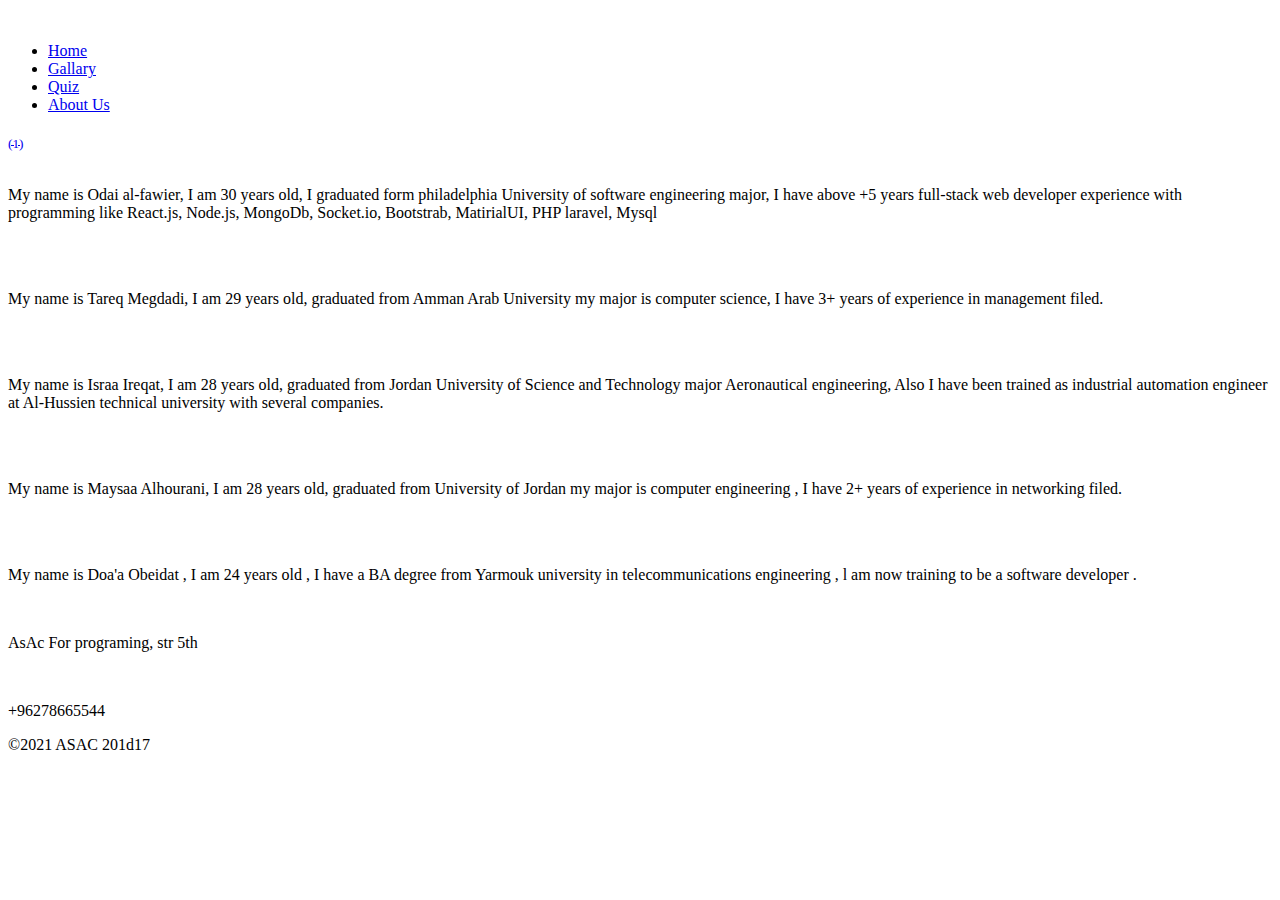
==== about_us.html @ 1c02e697 "adding About-us structure" ====
<!DOCTYPE html>
<html>

<head>
  <title>Home</title>
 
  <link rel="stylesheet" href="https://pro.fontawesome.com/releases/v5.10.0/css/all.css"
    integrity="sha384-AYmEC3Yw5cVb3ZcuHtOA93w35dYTsvhLPVnYs9eStHfGJvOvKxVfELGroGkvsg+p" crossorigin="anonymous" />
  <link rel="stylesheet" href="./css/reset.css" />
  <link rel="stylesheet" href="./css/style.css" />
  <link rel="stylesheet" href="./css/about.css" />
  <link rel="preconnect" href="https://fonts.gstatic.com">
  <link href="https://fonts.googleapis.com/css2?family=Akaya+Telivigala&display=swap" rel="stylesheet">
</head>

<body>

  <header >
    <div><img src="" /></div>





    <nav >

      <ul>
        <li><a href="./index.html">Home</a></li>
       
        <li><a href="./gallery.html">Gallary</a></li>
        <li><a href="./quiz.html">Quiz</a></li>
        <li><a href="#">About Us</a></li>
      
      </ul>
    </nav>

    <div ><a href="./cart.html"><sub>(1)</sub><img src="" alt=""></a></div>
  </header>

  <main >

    <section >

      <div >
        <img src=''>
        <p>My name is Odai al-fawier, I am 30 years old, I graduated form philadelphia University of software
          engineering major, I have above +5 years full-stack web developer experience with programming like React.js,
          Node.js, MongoDb, Socket.io, Bootstrab, MatirialUI, PHP laravel, Mysql </p>
      </div>
      <div >

        <img src=''>
      </div>

    </section>

    <section >

      <div >
        <img src=''>
        <p>My name is Tareq Megdadi, I am 29 years old, graduated from Amman Arab University my major is computer
          science, I have 3+ years of experience in management filed.</p>
      </div>
      <div>

        <img src=''>
      </div>

    </section>
    <section >

      <div >
        <img src=''>
        <p>My name is Israa Ireqat, I am 28 years old, graduated from Jordan University of Science and Technology major
          Aeronautical engineering, Also I have been trained as industrial automation engineer at Al-Hussien technical
          university with several companies.</p>
      </div>
      <div>

        <img src=''>
      </div>

    </section>
    <section >

      <div >
        <img src=''>
        <p>My name is Maysaa Alhourani, I am 28 years old, graduated from University of Jordan my major is computer
          engineering , I have 2+ years of experience in networking filed.</p>
      </div>
      <div >

        <img src=''>
      </div>

    </section>
    <section >

      <div>
        <img src=''>
        <p>My name is Doa'a Obeidat , I am 24 years old , I have a BA degree from Yarmouk university in
          telecommunications engineering , l am now training to be a software developer .</p>
      </div>
      <div >

        <img src=''>
      </div>

    </section>

  </main>

  <footer >
    <div >
      <p>
        <i ></i>
      </p>
      <p>AsAc For programing, str 5th</p>
    </div>

    <div>
      <img src="" />
    </div>
    <div>
      <p><i ></i></p>

      <p>+96278665544</p>
    </div>

    <div >
      <div> <i ></i>
        <i ></i>
        <i></i>
      </div>

      <p>&copy;2021 ASAC 201d17</p>
    </div>

  </footer>
  <script src='js/app.js'></script>
</body>

</html>
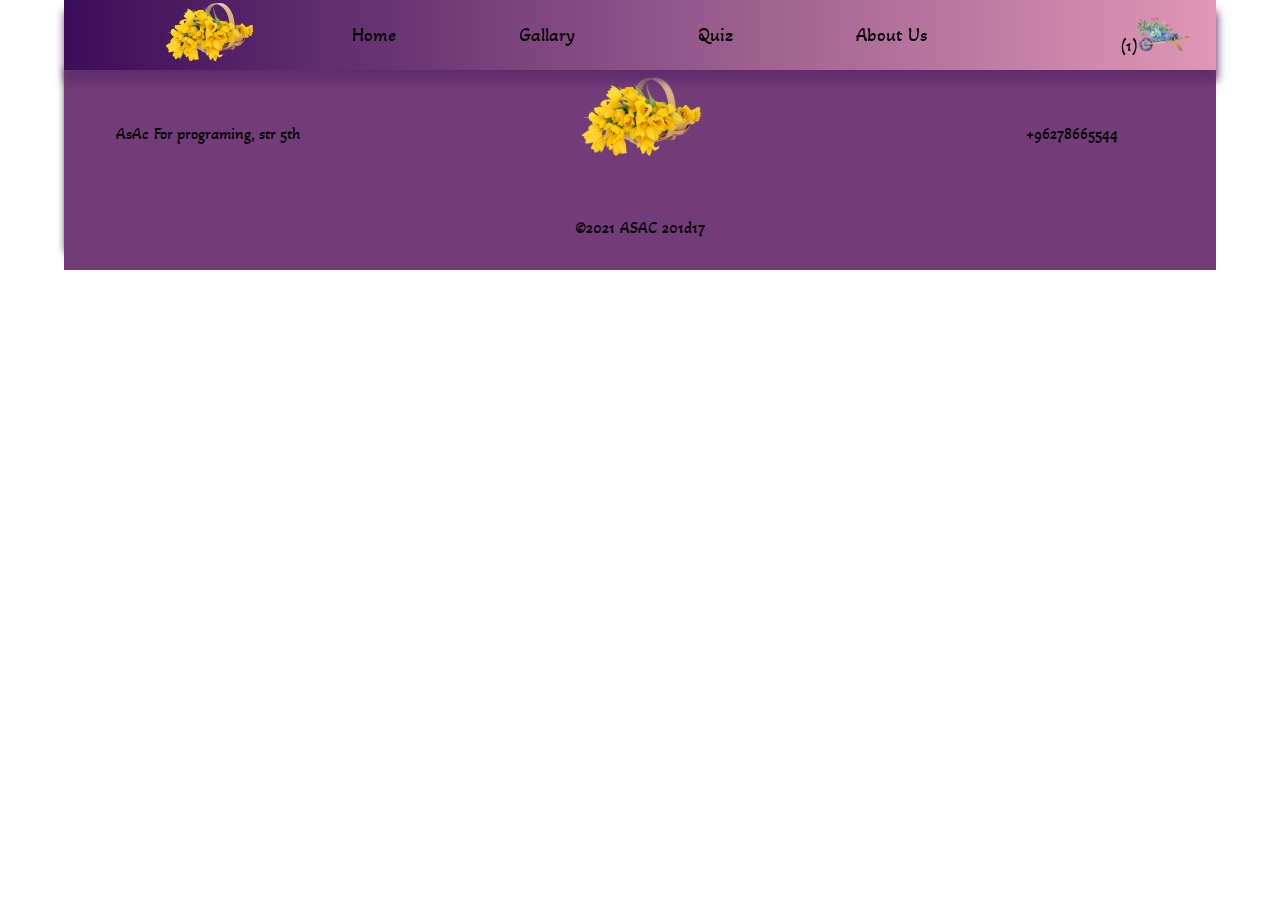
==== commit 4ae3a03a: "new footer and header and css for them for all pages 1" ====
--- a/about_us.html
+++ b/about_us.html
@@ -3,7 +3,7 @@
 
 <head>
   <title>Home</title>
- 
+  <link rel="icon" href="./assets/logoY.png">
   <link rel="stylesheet" href="https://pro.fontawesome.com/releases/v5.10.0/css/all.css"
     integrity="sha384-AYmEC3Yw5cVb3ZcuHtOA93w35dYTsvhLPVnYs9eStHfGJvOvKxVfELGroGkvsg+p" crossorigin="anonymous" />
   <link rel="stylesheet" href="./css/reset.css" />
@@ -15,14 +15,15 @@
 
 <body>
 
-  <header >
-    <div><img src="" /></div>
+  <header class="vanBar">
+    <div class="vanBar__logo"><img src="./assets/logoY.png" /></div>
+    <!-- <div class="vanBar__logo"><img src="https://www.clipartmax.com/png/middle/66-660611_%5Bres%5D-purple-flowers-png-by-hanabell1-plants-with-flowers-png.png"/></div> -->
 
 
 
 
 
-    <nav >
+    <nav class="vanBar__menu">
 
       <ul>
         <li><a href="./index.html">Home</a></li>
@@ -34,110 +35,42 @@
       </ul>
     </nav>
 
-    <div ><a href="./cart.html"><sub>(1)</sub><img src="" alt=""></a></div>
+    <div class="navBar__cart"><a href="./cart.html"><sub id="counter">(1)</sub><img src="./assets/cart.png" alt=""></a></div>
   </header>
 
-  <main >
+  <main class="content">
 
-    <section >
-
-      <div >
-        <img src=''>
-        <p>My name is Odai al-fawier, I am 30 years old, I graduated form philadelphia University of software
-          engineering major, I have above +5 years full-stack web developer experience with programming like React.js,
-          Node.js, MongoDb, Socket.io, Bootstrab, MatirialUI, PHP laravel, Mysql </p>
-      </div>
-      <div >
-
-        <img src=''>
-      </div>
-
-    </section>
-
-    <section >
-
-      <div >
-        <img src=''>
-        <p>My name is Tareq Megdadi, I am 29 years old, graduated from Amman Arab University my major is computer
-          science, I have 3+ years of experience in management filed.</p>
-      </div>
-      <div>
-
-        <img src=''>
-      </div>
-
-    </section>
-    <section >
-
-      <div >
-        <img src=''>
-        <p>My name is Israa Ireqat, I am 28 years old, graduated from Jordan University of Science and Technology major
-          Aeronautical engineering, Also I have been trained as industrial automation engineer at Al-Hussien technical
-          university with several companies.</p>
-      </div>
-      <div>
-
-        <img src=''>
-      </div>
-
-    </section>
-    <section >
-
-      <div >
-        <img src=''>
-        <p>My name is Maysaa Alhourani, I am 28 years old, graduated from University of Jordan my major is computer
-          engineering , I have 2+ years of experience in networking filed.</p>
-      </div>
-      <div >
-
-        <img src=''>
-      </div>
-
-    </section>
-    <section >
-
-      <div>
-        <img src=''>
-        <p>My name is Doa'a Obeidat , I am 24 years old , I have a BA degree from Yarmouk university in
-          telecommunications engineering , l am now training to be a software developer .</p>
-      </div>
-      <div >
-
-        <img src=''>
-      </div>
-
-    </section>
-
+    
   </main>
 
-  <footer >
-    <div >
+  <footer class="footer">
+    <div class="footer__location">
       <p>
-        <i ></i>
+        <i class="fas fa-map-marked-alt"></i>
       </p>
       <p>AsAc For programing, str 5th</p>
     </div>
 
-    <div>
-      <img src="" />
+    <div class="footer__logo">
+      <img src="./assets/logoY.png" />
     </div>
-    <div>
-      <p><i ></i></p>
+    <div class="footer__phone">
+      <p><i class="fas fa-mobile-alt"></i></p>
 
       <p>+96278665544</p>
     </div>
 
-    <div >
-      <div> <i ></i>
-        <i ></i>
-        <i></i>
+    <div class="footer__soicaile">
+      <div> <i class="fab fa-facebook-f"></i>
+        <i class="fab fa-twitter"></i>
+        <i class="fab fa-google-plus-g"></i>
       </div>
 
       <p>&copy;2021 ASAC 201d17</p>
     </div>
 
   </footer>
-  <script src='js/app.js'></script>
+  <script src='./js/app.js'></script>  
 </body>
 
 </html>--- a/css/style.css
+++ b/css/style.css
@@ -0,0 +1,167 @@
+*,*::after,*::before
+{
+    margin: 0;
+    padding: 0;    
+}
+
+section{
+    box-shadow: 1px 11px 9px 0px #612d6d;
+}
+body{
+    display: grid;
+   width: 90%;
+   margin: auto;
+   font-family: 'Akaya Telivigala', cursive;
+}
+
+body{
+    grid-template-rows: 70px 1fr 200px;
+    grid-template-columns: 1fr;
+    grid-template-areas: 'header'
+                         'main'
+                         'footer';
+}
+
+
+.vanBar{
+    
+    grid-area: header;
+    display: grid;    
+    grid-template-rows: 70px;
+    grid-template-columns: 1fr 2fr 1fr;
+ grid-template-areas: 'logo menu cart';
+ justify-content: space-between;
+ align-items: center;
+ background: linear-gradient(to right, #3b0d58, #df98b5);        
+ font-family: 'Akaya Telivigala', cursive;
+
+ position: fixed;
+ width: 90%;
+ opacity: 1;
+ z-index: 99;
+ box-shadow: 1px 11px 9px 0px #612d6d;
+}
+
+
+.vanBar__logo
+{
+    grid-area: logo;
+    justify-self: center;
+    
+}
+.vanBar__logo img
+{
+   width: 97px;
+}
+.vanBar__menu
+{
+    grid-area: menu;
+}
+.vanBar__menu ul
+{
+  
+    display: flex;
+    justify-content: space-between;
+}
+.vanBar__menu ul a
+{
+  
+    text-decoration: none;
+    color:#000000;
+    display: inline-block;
+    transition: color 2s, transform 2s;
+    font-size: 1.2rem;
+}
+
+.vanBar__menu ul a:hover
+{
+  
+   
+    color:rgb(255, 255, 255);
+    transform: scale(1.2);
+
+}
+.navBar__cart
+{
+    grid-area: cart;
+    justify-self: center;
+    text-align: end;
+    margin: 0 9%;
+    transition: color 5s, transform 2s;
+}
+.navBar__cart img
+{
+   width:22%;
+  
+    
+}
+.navBar__cart a
+{
+  
+   text-decoration: none;
+  
+   color: black;
+ 
+}
+
+.navBar__cart:hover a sub
+{
+    color:rgb(255, 255, 255) !important;
+    /* transform: scale(1.2); */
+    
+}
+
+
+.footer
+{
+    grid-area: footer;
+    display: grid;
+    grid-template-columns: 1fr 2fr 1fr;
+    grid-template-rows: 100px 100px;
+    grid-template-areas: 'location logof phone'
+    'social  social social';
+    align-items: center;
+    justify-items: center;
+    background-color: #2f2d2d;
+    background-color: rgb(114 60 120);
+    box-shadow: -6px -9px 8px -8px black;
+}
+.footer__location
+{
+    grid-area: location;
+    display: flex;
+    height: 100%;
+    flex-direction: column;
+    align-items: center;
+    justify-content: space-evenly;
+}
+.footer__logo
+{
+    grid-area: logof;
+}
+.footer__phone
+{
+    grid-area: phone;
+    display: flex;
+    height: 100%;
+    flex-direction: column;
+    align-items: center;
+    justify-content: space-evenly;
+}
+.footer__logo img
+{
+width: 132px;
+}
+.footer__soicaile
+{
+    grid-area: social;
+    height: 100%;
+    display: flex;
+    flex-direction: column;
+    justify-content: center;
+    align-items: center;
+}
+.footer__soicaile div i
+{
+    margin: 7px;
+}
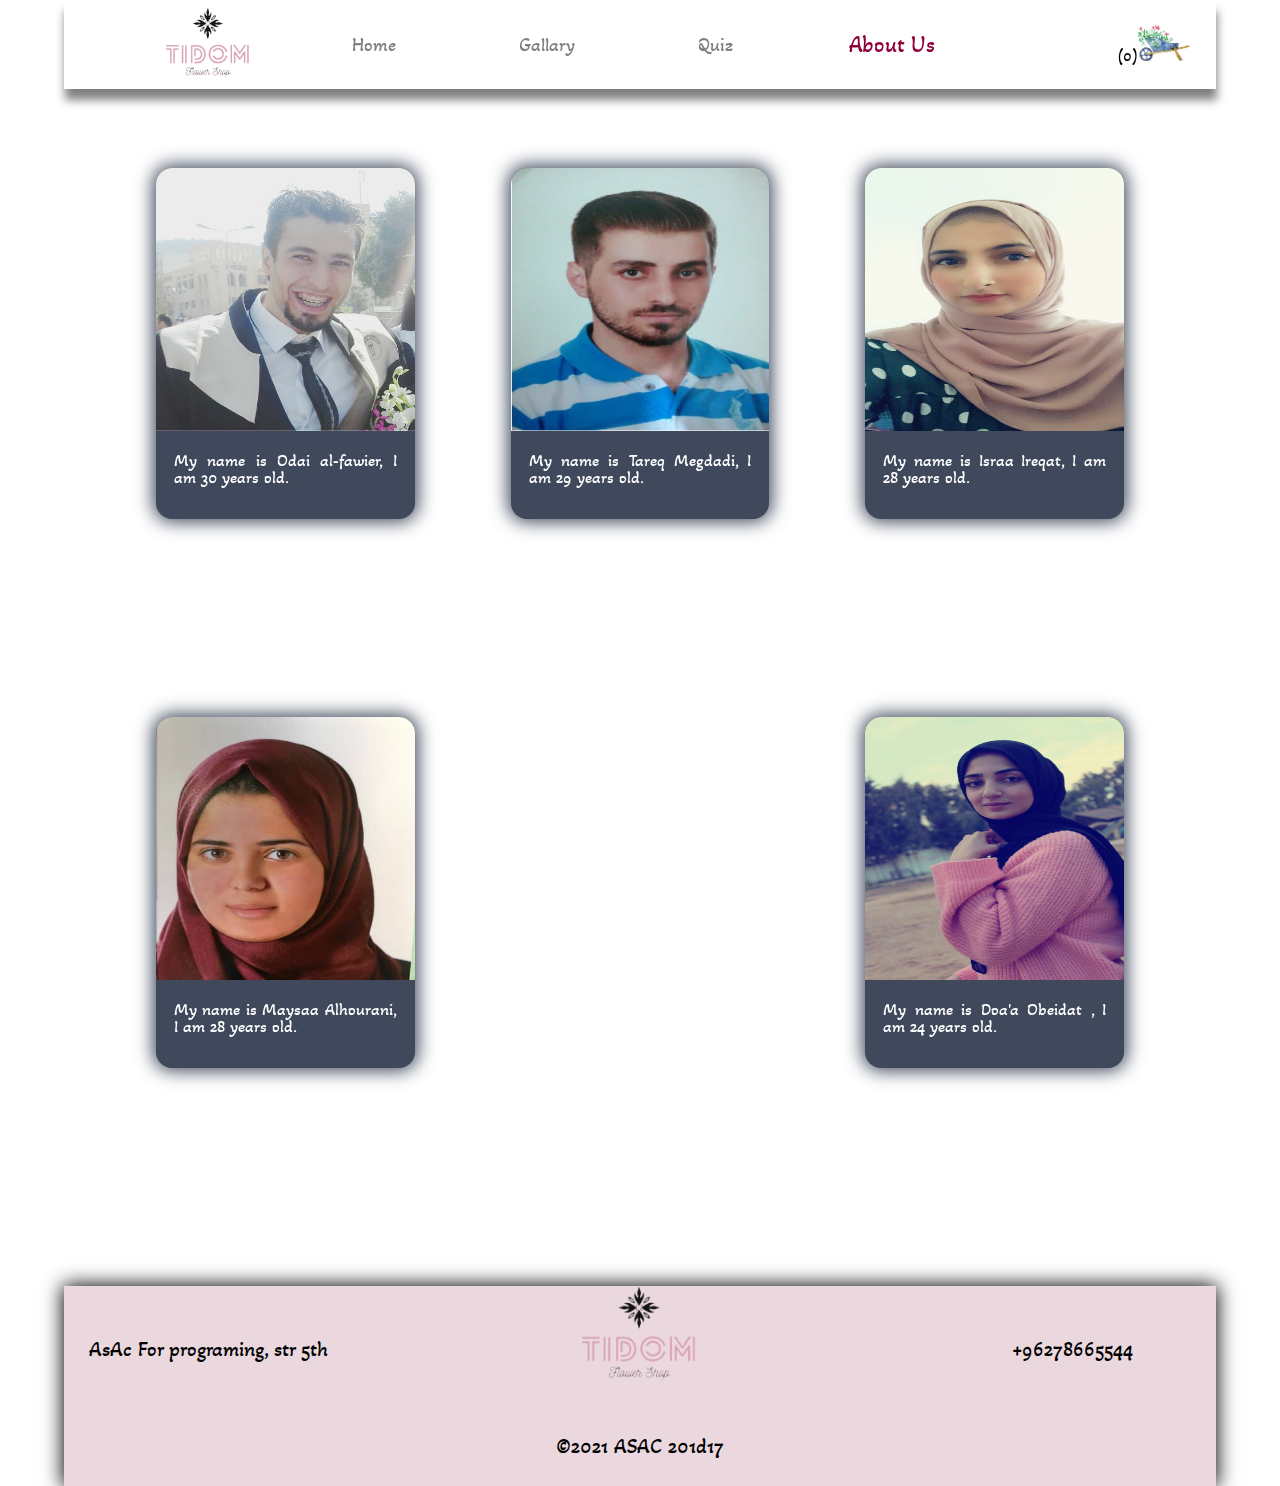
==== commit a56577a7: "adding about us day3" ====
--- a/about_us.html
+++ b/about_us.html
@@ -3,7 +3,7 @@
 
 <head>
   <title>Home</title>
-  <link rel="icon" href="./assets/logoY.png">
+  <link rel="icon" href="./assets/logo3.png">
   <link rel="stylesheet" href="https://pro.fontawesome.com/releases/v5.10.0/css/all.css"
     integrity="sha384-AYmEC3Yw5cVb3ZcuHtOA93w35dYTsvhLPVnYs9eStHfGJvOvKxVfELGroGkvsg+p" crossorigin="anonymous" />
   <link rel="stylesheet" href="./css/reset.css" />
@@ -16,31 +16,68 @@
 <body>
 
   <header class="vanBar">
-    <div class="vanBar__logo"><img src="./assets/logoY.png" /></div>
-    <!-- <div class="vanBar__logo"><img src="https://www.clipartmax.com/png/middle/66-660611_%5Bres%5D-purple-flowers-png-by-hanabell1-plants-with-flowers-png.png"/></div> -->
-
-
-
-
+    <div class="vanBar__logo"><img src="./assets/logo3.png" /></div>
 
     <nav class="vanBar__menu">
 
       <ul>
         <li><a href="./index.html">Home</a></li>
-       
+
         <li><a href="./gallery.html">Gallary</a></li>
         <li><a href="./quiz.html">Quiz</a></li>
         <li><a href="#">About Us</a></li>
-      
+
       </ul>
     </nav>
 
-    <div class="navBar__cart"><a href="./cart.html"><sub id="counter">(1)</sub><img src="./assets/cart.png" alt=""></a></div>
+    <div class="navBar__cart"><a href="./cart.html"><sub id="counter">(1)</sub><img src="./assets/cart.png" alt=""></a>
+    </div>
   </header>
 
   <main class="content">
 
-    
+    <section class="content__information">
+
+      <div class="information__side information__side--fornt">
+        <img src='./assets/me.png'>
+        <p>My name is Odai al-fawier, I am 30 years old. </p>
+      </div>
+
+    </section>
+
+    <section class="content__information">
+
+      <div class="information__side information__side--fornt">
+        <img src='./assets/tareq.jpeg'>
+        <p>My name is Tareq Megdadi, I am 29 years old.</p>
+      </div>
+
+    </section>
+    <section class="content__information">
+
+      <div class="information__side information__side--fornt">
+        <img src='./assets/israa.jpeg'>
+        <p>My name is Israa Ireqat, I am 28 years old.</p>
+      </div>
+
+    </section>
+    <section class="content__information">
+
+      <div class="information__side information__side--fornt">
+        <img src='./assets/myssa.jpeg'>
+        <p>My name is Maysaa Alhourani, I am 28 years old.</p>
+      </div>
+
+    </section>
+    <section class="content__information">
+
+      <div class="information__side information__side--fornt">
+        <img src='./assets/doaa.jpeg'>
+        <p>My name is Doa'a Obeidat , I am 24 years old.</p>
+      </div>
+
+    </section>
+
   </main>
 
   <footer class="footer">
@@ -52,7 +89,7 @@
     </div>
 
     <div class="footer__logo">
-      <img src="./assets/logoY.png" />
+      <img src="./assets/logo3.png" />
     </div>
     <div class="footer__phone">
       <p><i class="fas fa-mobile-alt"></i></p>
@@ -70,7 +107,7 @@
     </div>
 
   </footer>
-  <script src='./js/app.js'></script>  
+  <script src='./js/app.js'></script>
 </body>
 
 </html>--- a/css/style.css
+++ b/css/style.css
@@ -5,7 +5,7 @@
 }
 
 section{
-    box-shadow: 1px 11px 9px 0px #612d6d;
+    box-shadow: 1px 11px 9px 0px #808080;
 }
 body{
     display: grid;
@@ -15,7 +15,7 @@
 }
 
 body{
-    grid-template-rows: 70px 1fr 200px;
+    grid-template-rows: 100px 1fr 200px;
     grid-template-columns: 1fr;
     grid-template-areas: 'header'
                          'main'
@@ -27,19 +27,18 @@
     
     grid-area: header;
     display: grid;    
-    grid-template-rows: 70px;
+    grid-template-rows: 89px;
     grid-template-columns: 1fr 2fr 1fr;
  grid-template-areas: 'logo menu cart';
  justify-content: space-between;
  align-items: center;
- background: linear-gradient(to right, #3b0d58, #df98b5);        
  font-family: 'Akaya Telivigala', cursive;
-
  position: fixed;
- width: 90%;
+  width: 90%;
  opacity: 1;
  z-index: 99;
- box-shadow: 1px 11px 9px 0px #612d6d;
+ box-shadow: 1px 11px 9px 0px grey;
+ background-color: white;
 }
 
 
@@ -67,7 +66,7 @@
 {
   
     text-decoration: none;
-    color:#000000;
+    color:gray;
     display: inline-block;
     transition: color 2s, transform 2s;
     font-size: 1.2rem;
@@ -77,7 +76,8 @@
 {
   
    
-    color:rgb(255, 255, 255);
+   
+    color:#ff0068;
     transform: scale(1.2);
 
 }
@@ -106,9 +106,7 @@
 
 .navBar__cart:hover a sub
 {
-    color:rgb(255, 255, 255) !important;
-    /* transform: scale(1.2); */
-    
+    color:rgb(255, 255, 255) !important;   
 }
 
 
@@ -121,10 +119,11 @@
     grid-template-areas: 'location logof phone'
     'social  social social';
     align-items: center;
-    justify-items: center;
-    background-color: #2f2d2d;
+    justify-items: center;  
     background-color: rgb(114 60 120);
-    box-shadow: -6px -9px 8px -8px black;
+    background-color: #ebd8df;
+    font-size: 21px;
+    box-shadow: 0px 0px 19px 1px #000000;
 }
 .footer__location
 {
@@ -134,6 +133,10 @@
     flex-direction: column;
     align-items: center;
     justify-content: space-evenly;
+}
+.footer__location p
+{
+text-align: center;
 }
 .footer__logo
 {
--- a/css/about.css
+++ b/css/about.css
@@ -0,0 +1,90 @@
+
+.vanBar__menu ul li:nth-child(4) a
+{ 
+  
+    
+    color:  #90003b;
+    transform: scale(1.2);
+}
+section{
+    border: 0;
+    box-shadow: none;
+    text-align: justify;
+    width: 73%;
+    margin: 24px;
+}
+section > img{
+ object-fit: fill;
+}
+.content
+{
+    grid-area: main;
+    display: grid;
+    grid-template-columns: repeat(3,1fr);
+    grid-template-rows: repeat(2,61vh);
+ 
+    padding: 44px;
+    justify-items: center;
+   
+}
+.content__information
+{
+  
+
+   perspective: 150rem;   
+    position: relative;
+   
+
+
+}
+
+.information__side
+{
+    height: 8rem;
+    position:absolute;
+    left:0;
+    top: 0;
+  
+    backface-visibility: hidden;
+    border-radius: 3px;
+    overflow: hidden;
+    transition: all .8s ease;
+    display: block;
+    height: 70%;
+    width: 100%;
+    box-shadow: 0px 0px 18px 3px #3f495b;
+    border-radius: 16px;
+    background-color: #3f495b;
+}
+
+
+
+.information__side--back
+{
+    transform: rotateY(180deg);
+}
+
+
+.information__side--fornt img
+{
+    width: 100%;
+ 
+    height: 75%;
+}
+.information__side--back img
+{
+    width: 100%;
+    height: 100%;
+}
+.information__side--fornt p
+{
+    margin: 18px;
+    color: white;
+    font-size: 17px;
+}
+
+main section:nth-child(5)
+{
+    grid-row: 2/3;
+    grid-column: 3/3;
+}